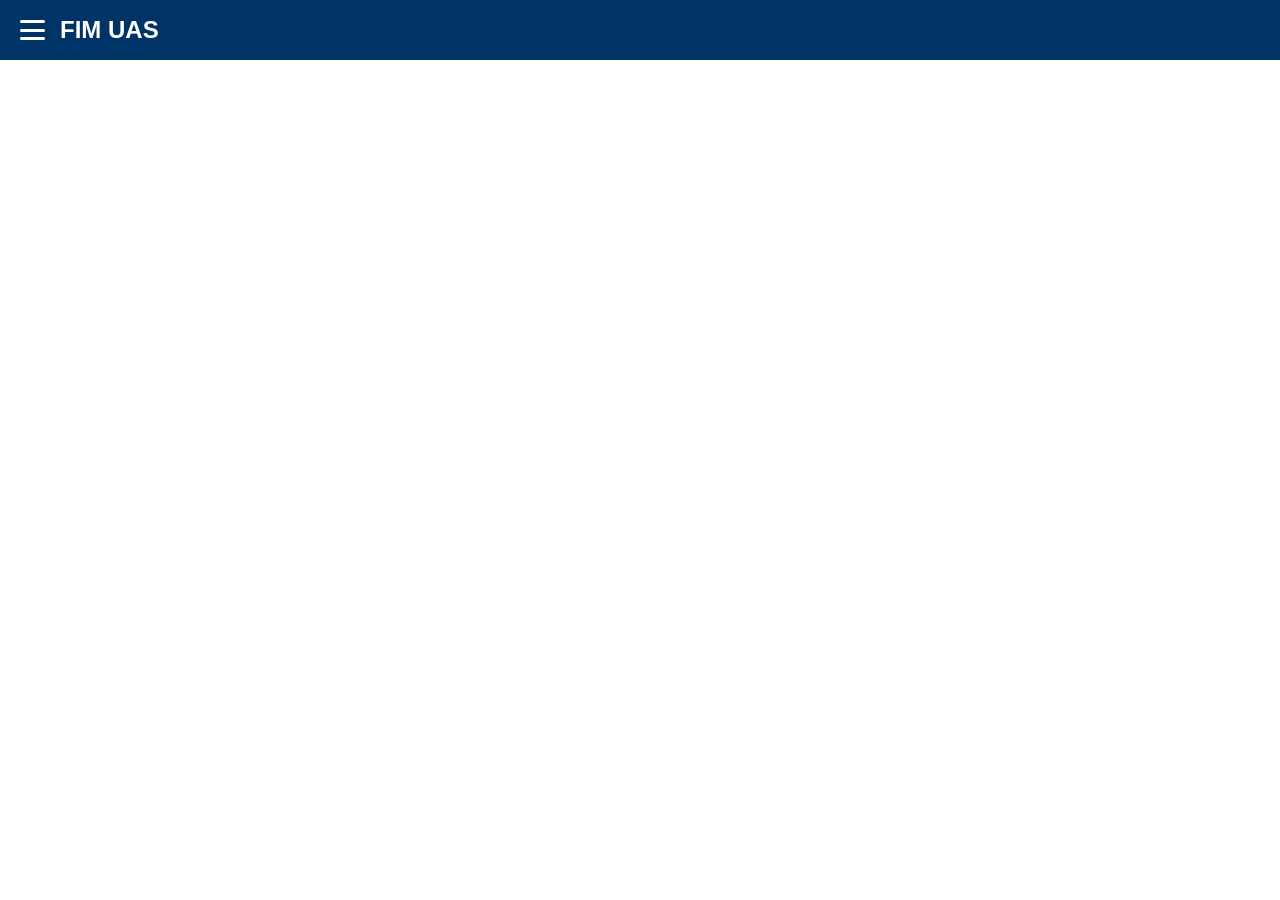
==== index.html @ 370b861b "MEJORA PARA EL SITIO WEB" ====
<!DOCTYPE html>
<html lang="es">
<head>
<meta charset="UTF-8">
<meta name="viewport" content="width=device-width, initial-scale=1.0">
<title>FIM UAS</title>

<style>

/* Reset */
*{
    margin:0;
    padding:0;
    box-sizing:border-box;
    font-family: Arial, sans-serif;
}

/* Barra superior */
.navbar{
    background-color:#003366;
    height:60px;
    display:flex;
    align-items:center;
    padding:0 20px;
    position:relative;
}

/* Logo */
.logo{
    color:white;
    font-size:1.5rem;
    font-weight:bold;
    margin-left:15px;
}

/* Botón hamburguesa */
.menu-btn{
    cursor:pointer;
    display:flex;
    flex-direction:column;
    justify-content:space-between;
    height:20px;
}

.menu-btn span{
    display:block;
    width:25px;
    height:3px;
    background:white;
    border-radius:2px;
}

/* Menú desplegable */
.menu{
    position:absolute;
    top:60px;
    left:0;
    width:200px;
    background-color:#002244;
    display:none;
    padding:20px;
}

/* Clase para mostrar menú */
.menu.active{
    display:block;
}

</style>
</head>

<body>

<header class="navbar">
    
    <!-- Botón hamburguesa -->
    <div class="menu-btn" onclick="toggleMenu()">
        <span></span>
        <span></span>
        <span></span>
    </div>

    <!-- Texto -->
    <div class="logo">FIM UAS</div>

</header>

<!-- Menú vacío -->
<div class="menu">
    <!-- Aquí puedes agregar opciones después -->
</div>

<script>
function toggleMenu(){
    document.querySelector(".menu").classList.toggle("active");
}
</script>

</body>
 <title>Facultad de Ingeniería Mochis</title>
</html>
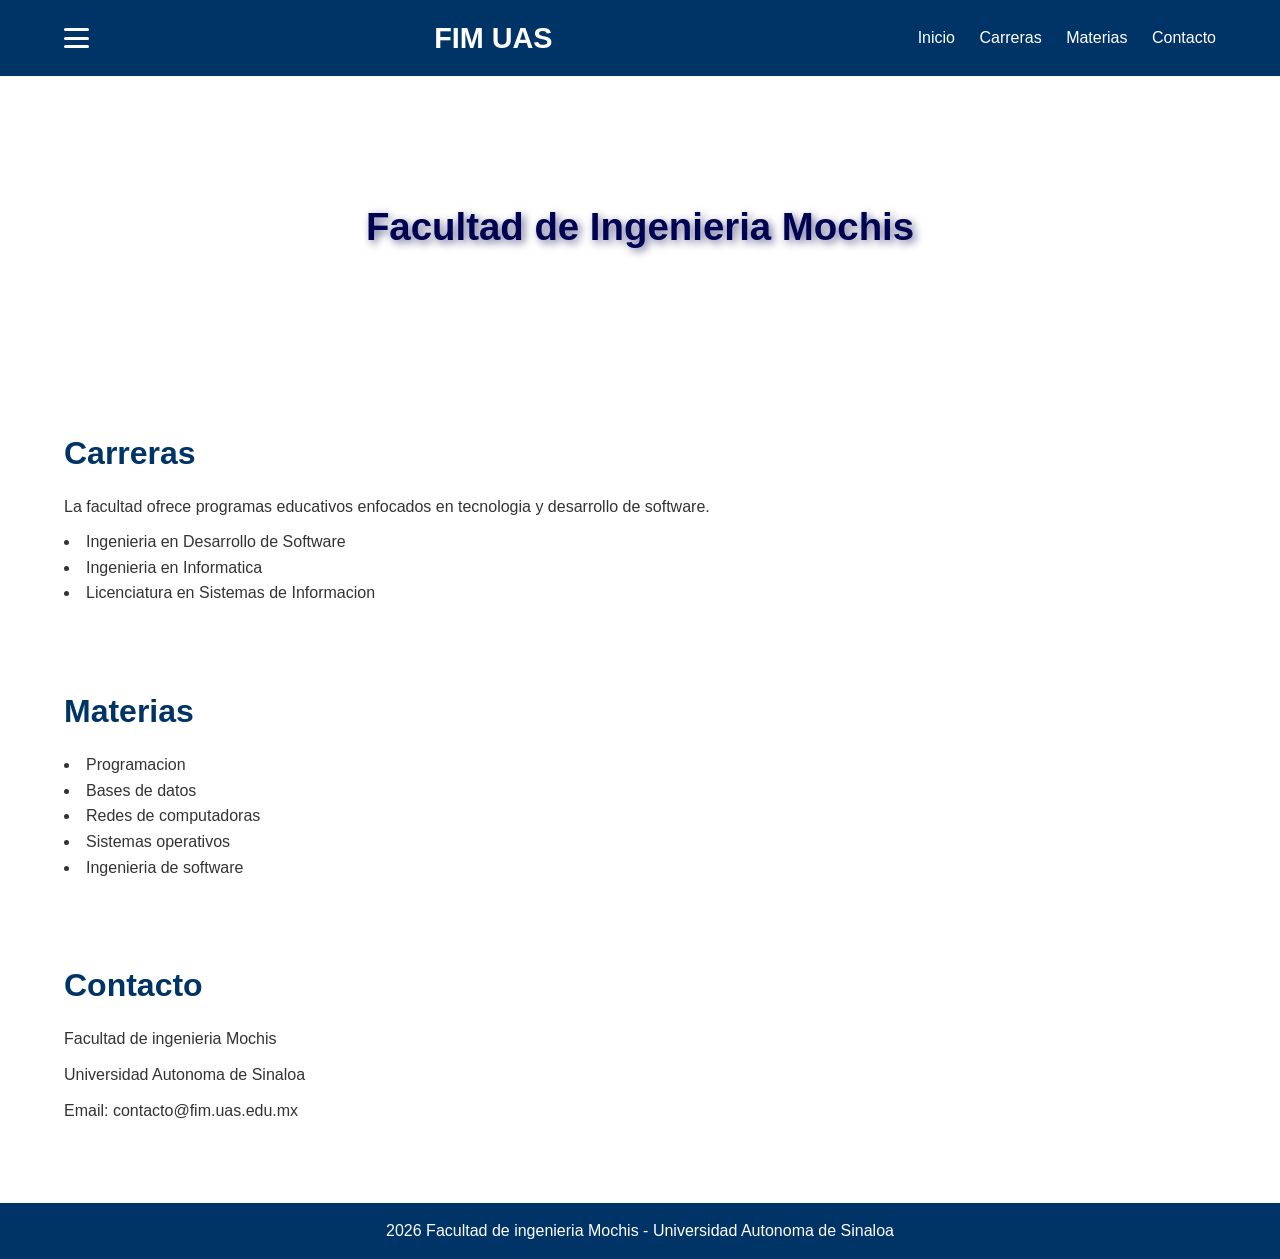
==== commit 69a1c45b: "agregue menu lateral y correcciones html" ====
--- a/index.html
+++ b/index.html
@@ -1,101 +1,130 @@
-<!DOCTYPE html>
-<html lang="es">
-<head>
-<meta charset="UTF-8">
-<meta name="viewport" content="width=device-width, initial-scale=1.0">
-<title>FIM UAS</title>
-
-<style>
-
-/* Reset */
-*{
-    margin:0;
-    padding:0;
-    box-sizing:border-box;
-    font-family: Arial, sans-serif;
-}
-
-/* Barra superior */
-.navbar{
-    background-color:#003366;
-    height:60px;
-    display:flex;
-    align-items:center;
-    padding:0 20px;
-    position:relative;
-}
-
-/* Logo */
-.logo{
-    color:white;
-    font-size:1.5rem;
-    font-weight:bold;
-    margin-left:15px;
-}
-
-/* Botón hamburguesa */
-.menu-btn{
-    cursor:pointer;
-    display:flex;
-    flex-direction:column;
-    justify-content:space-between;
-    height:20px;
-}
-
-.menu-btn span{
-    display:block;
-    width:25px;
-    height:3px;
-    background:white;
-    border-radius:2px;
-}
-
-/* Menú desplegable */
-.menu{
-    position:absolute;
-    top:60px;
-    left:0;
-    width:200px;
-    background-color:#002244;
-    display:none;
-    padding:20px;
-}
-
-/* Clase para mostrar menú */
-.menu.active{
-    display:block;
-}
-
-</style>
-</head>
-
-<body>
-
-<header class="navbar">
-    
-    <!-- Botón hamburguesa -->
-    <div class="menu-btn" onclick="toggleMenu()">
-        <span></span>
-        <span></span>
-        <span></span>
-    </div>
-
-    <!-- Texto -->
-    <div class="logo">FIM UAS</div>
-
-</header>
-
-<!-- Menú vacío -->
-<div class="menu">
-    <!-- Aquí puedes agregar opciones después -->
-</div>
-
-<script>
-function toggleMenu(){
-    document.querySelector(".menu").classList.toggle("active");
-}
-</script>
-
-</body>
- <title>Facultad de Ingeniería Mochis</title>
+<!DOCTYPE html>
+<html lang="es">
+
+<head>
+<meta charset="UTF-8">
+<title>Facultad de Ingenieria Mochis</title>
+<link rel="stylesheet" href="style.css">
+</head>
+
+<body>
+
+
+<header class="site-header">
+
+<div class="container">
+
+<div class="menu-btn" onclick="toggleMenu()">
+<span></span>
+<span></span>
+<span></span>
+</div>
+
+<h1 class="logo">FIM UAS</h1>
+
+<nav class="navbar">
+<a href="#">Inicio</a>
+<a href="#carreras">Carreras</a>
+<a href="#materias">Materias</a>
+<a href="#contacto">Contacto</a>
+</nav>
+
+</div>
+
+
+<div class="menu">
+
+<h3>Menú Principal</h3>
+
+<ul>
+
+<li>Dirección Escolar</li>
+<li>Servicios Académicos</li>
+<li>Programa de Tutorías</li>
+<li>Servicios Escolares</li>
+<li>Oferta Educativa</li>
+<li>Egresados</li>
+
+<li class="submenu-title">Logotipos para tus tareas</li>
+
+<li>
+<ul class="submenu">
+<li>Logo UAS</li>
+<li>Logo FIM</li>
+<li>Logo visión de futuro 2029</li>
+</ul>
+</li>
+
+<li>Convocatorias</li>
+<li>Bolsa de Trabajo</li>
+<li>Modelo Educativo</li>
+<li>Reglamentación</li>
+<li>Transparencia</li>
+<li>Certificación</li>
+
+</ul>
+
+</div>
+
+</header>
+
+
+<section class="hero">
+<h2>Facultad de Ingenieria Mochis</h2>
+<p></p>
+</section>
+
+
+<section id="carreras" class="info-section">
+
+<h2>Carreras</h2>
+
+<p>La facultad ofrece programas educativos enfocados en tecnologia y desarrollo de software.</p>
+
+<ul>
+<li>Ingenieria en Desarrollo de Software</li>
+<li>Ingenieria en Informatica</li>
+<li>Licenciatura en Sistemas de Informacion</li>
+</ul>
+
+</section>
+
+<!-- Seccion materias -->
+<section id="materias" class="info-section">
+
+<h2>Materias</h2>
+
+<ul>
+<li>Programacion</li>
+<li>Bases de datos</li>
+<li>Redes de computadoras</li>
+<li>Sistemas operativos</li>
+<li>Ingenieria de software</li>
+</ul>
+
+</section>
+
+<!-- Seccion contacto -->
+<section id="contacto" class="info-section">
+
+<h2>Contacto</h2>
+
+<p>Facultad de ingenieria Mochis</p>
+<p>Universidad Autonoma de Sinaloa</p>
+<p>Email: contacto@fim.uas.edu.mx</p>
+
+</section>
+
+<!-- Pie de pagina -->
+<footer class="site-footer">
+<p>2026 Facultad de ingenieria Mochis - Universidad Autonoma de Sinaloa</p>
+</footer>
+
+<script>
+function toggleMenu(){
+document.querySelector(".menu").classList.toggle("active");
+}
+</script>
+
+</body>
 </html>
--- a/style.css
+++ b/style.css
@@ -0,0 +1,135 @@
+*{
+margin:0;
+padding:0;
+box-sizing:border-box;
+}
+
+body{
+font-family:Arial, sans-serif;
+line-height:1.6;
+background-color:#ffffff;
+color:#333;
+}
+
+.site-header{
+background-color:#003366;
+color:white;
+padding:15px 0;
+position:relative;
+}
+
+.container{
+width:90%;
+margin:auto;
+display:flex;
+align-items:center;
+justify-content:space-between;
+}
+
+.logo{
+font-size:1.8rem;
+font-weight:bold;
+}
+
+.navbar a{
+color:white;
+margin-left:20px;
+text-decoration:none;
+font-weight:500;
+}
+
+.navbar a:hover{
+text-decoration:underline;
+}
+
+.menu-btn{
+cursor:pointer;
+display:flex;
+flex-direction:column;
+justify-content:space-between;
+height:20px;
+}
+
+.menu-btn span{
+display:block;
+width:25px;
+height:3px;
+background:white;
+border-radius:2px;
+}
+
+.menu{
+position:absolute;
+top:70px;
+left:0;
+width:200px;
+background-color:#002244;
+display:none;
+}
+
+.menu ul{
+list-style:none;
+}
+
+.menu li{
+border-bottom:1px solid rgba(255,255,255,0.2);
+}
+
+.menu a{
+display:block;
+padding:12px;
+color:white;
+text-decoration:none;
+}
+
+.menu a:hover{
+background:#003366;
+}
+
+.menu.active{
+display:block;
+}
+
+.hero{
+background:url('banner-fim.jpg') no-repeat center center/cover;
+padding:120px 0;
+text-align:center;
+color:black;
+}
+
+.hero h2{
+font-size:2.4rem;
+margin-bottom:10px;
+color:rgb(0,3,81);
+text-shadow:3px 3px 8px rgba(4,0,77,0.6);
+}
+
+.info-section{
+padding:40px 0;
+width:90%;
+margin:auto;
+}
+
+.info-section h2{
+font-size:2rem;
+margin-bottom:15px;
+color:#003366;
+}
+
+.info-section p,
+.info-section ul{
+margin-top:10px;
+font-size:1rem;
+}
+
+.info-section ul li{
+list-style:disc inside;
+}
+
+.site-footer{
+background-color:#003366;
+color:white;
+text-align:center;
+padding:15px 0;
+margin-top:40px;
+}
